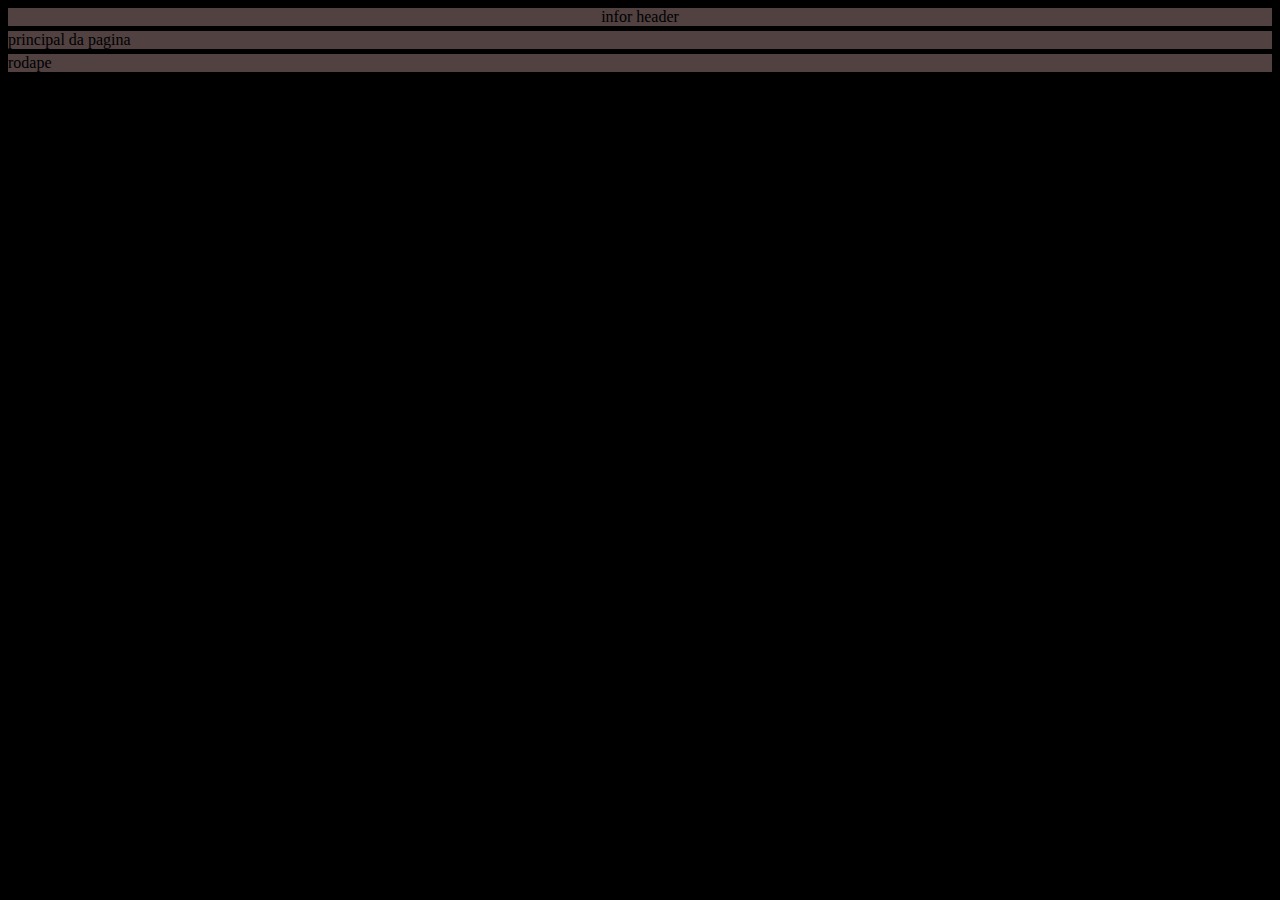
==== index2.html @ 36886854 "Add files via upload" ====
<!DOCTYPE html>
<html lang="en">
<head>
    <meta charset="UTF-8">
    <meta name="viewport" content="width=g, initial-scale=1.0">
    <title>Tarefas</title>
    <link rel="stylesheet" href="style.css">
</head>
<body>
    <header>infor header</header>
    <main>principal da pagina</main>
    <footer>rodape</footer>
</body>
</html>
---- style.css ----
body{
    background-color: black;
    display: grid;
    grid-template-areas: 
        "cab cab cab"
        "pri pri pri"
        "rod rod rod";
    grid-gap: 5px;
    grid-template-columns: 20% auto auto;
    grid-template-rows: auto auto auto;
}

header{
    grid-area: cab;
    justify-content: center;
    text-align: center;
}
main{
    grid-area: pri;
}
footer{
    grid-area: rod;
}

header, aside, main, footer{
    background-color: rgba(255, 255, 255, 0.7);
}

@media only screen and (max-width: 480px) {
    body{
        grid-template-areas: 
        "cab"
        "pri"
        "rod";
        grid-template-columns: 1fr;
        grid-template-rows: auto auto auto;
    }

    aside{
        display: none;
    }
    header{
        display: none;
    }
    
}

p{
    margin: 40px;
    color: black;
    font-family: Georgia, 'Times New Roman', Times, serif;
}

img{
    width: 500px;
    border-radius: 20px;
    justify-content: center;
}

/* Segunda Pagina */
 body{
    display: grid; 
    grid-template-areas: 
        "cabe cabe cabe"
        "prin prin prin"
        "roda roda roda";
        grid-gap: 5px;
        grid-template-columns: 20% auto auto;
        grid-template-rows: auto auto auto;
}

header{
    grid-area: cabe;
}

main{
    grid-area: prin;
}
footer{
    grid-area: roda;
}

header, aside, main, footer{
    background-color: rgba(116, 93, 93, 0.7);
}

@media only screen and (max-width: 480px) {
    body{
        grid-template-areas: 
        "cab"
        "pri"
        "rod";
        grid-template-columns: 1fr;
        grid-template-rows: auto auto auto;
    }

    aside{
        display: none;
    }
    header{
        display: none;
    }
    
}
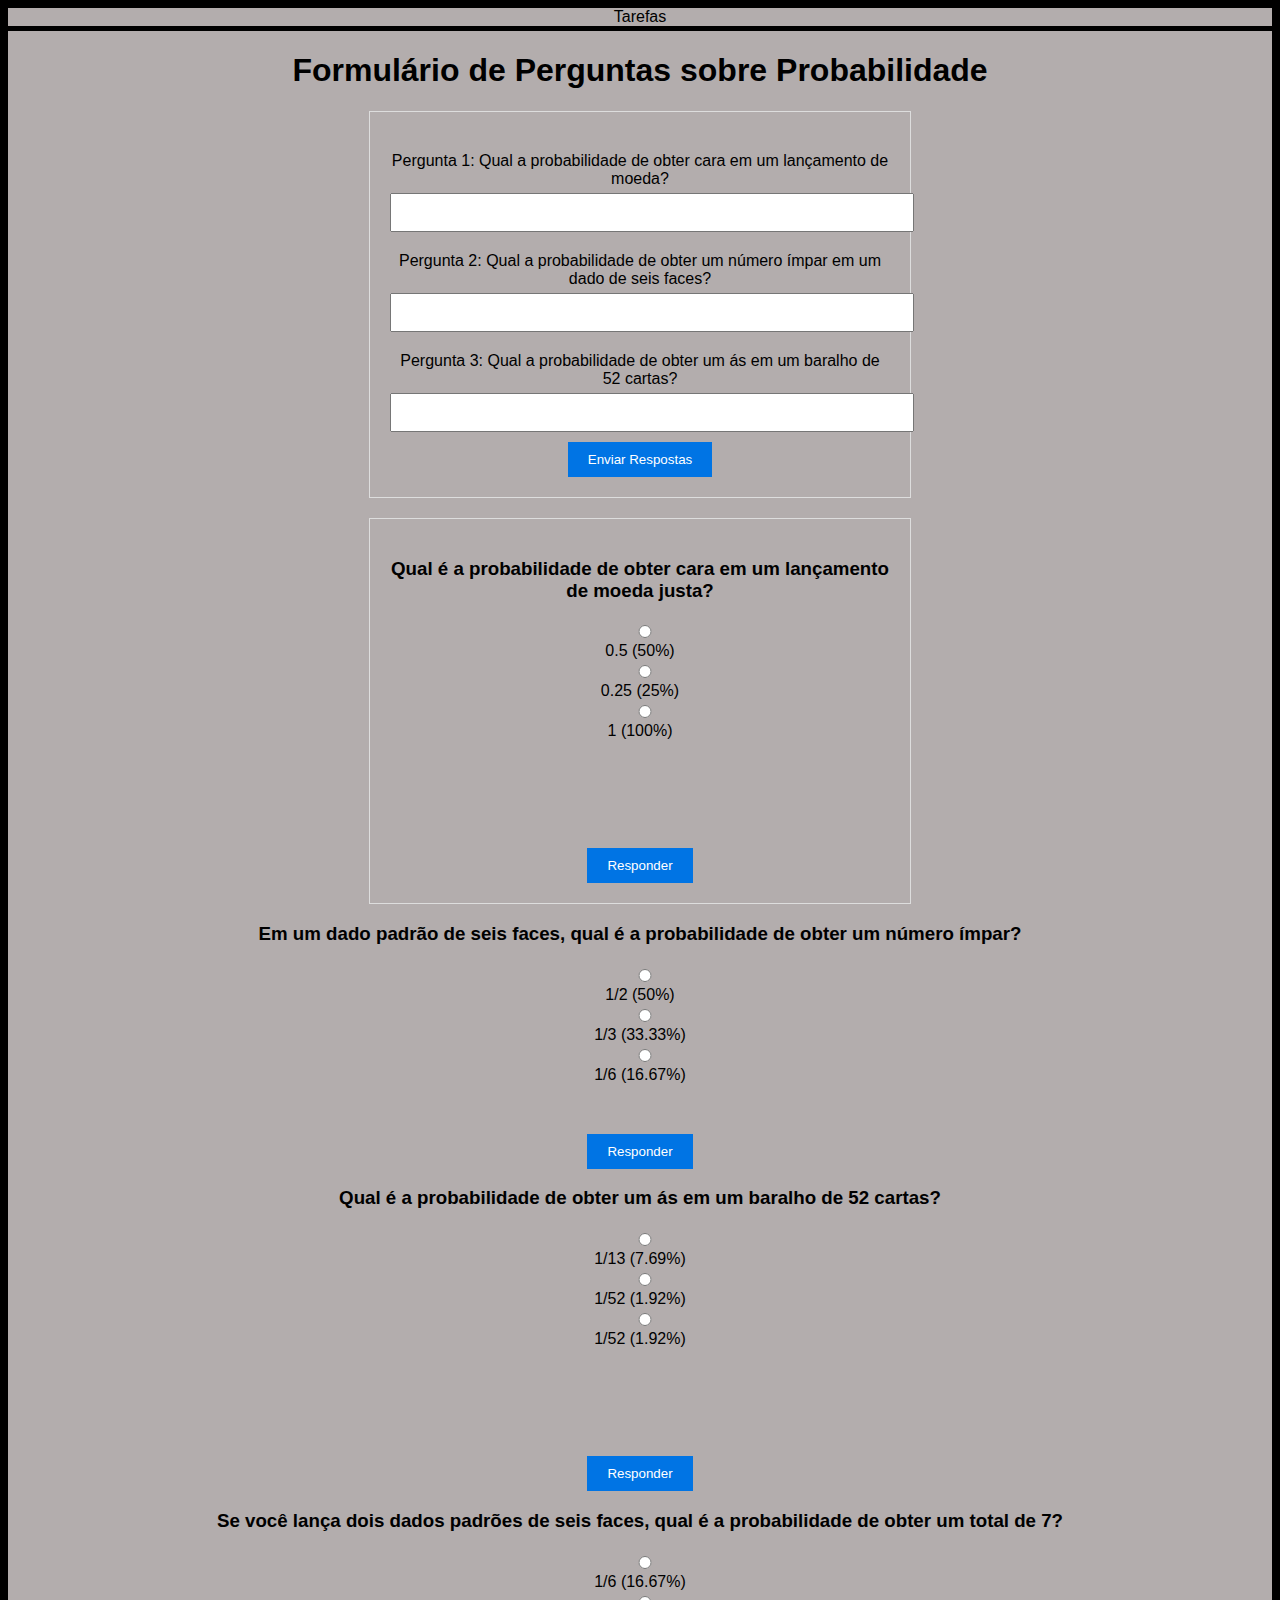
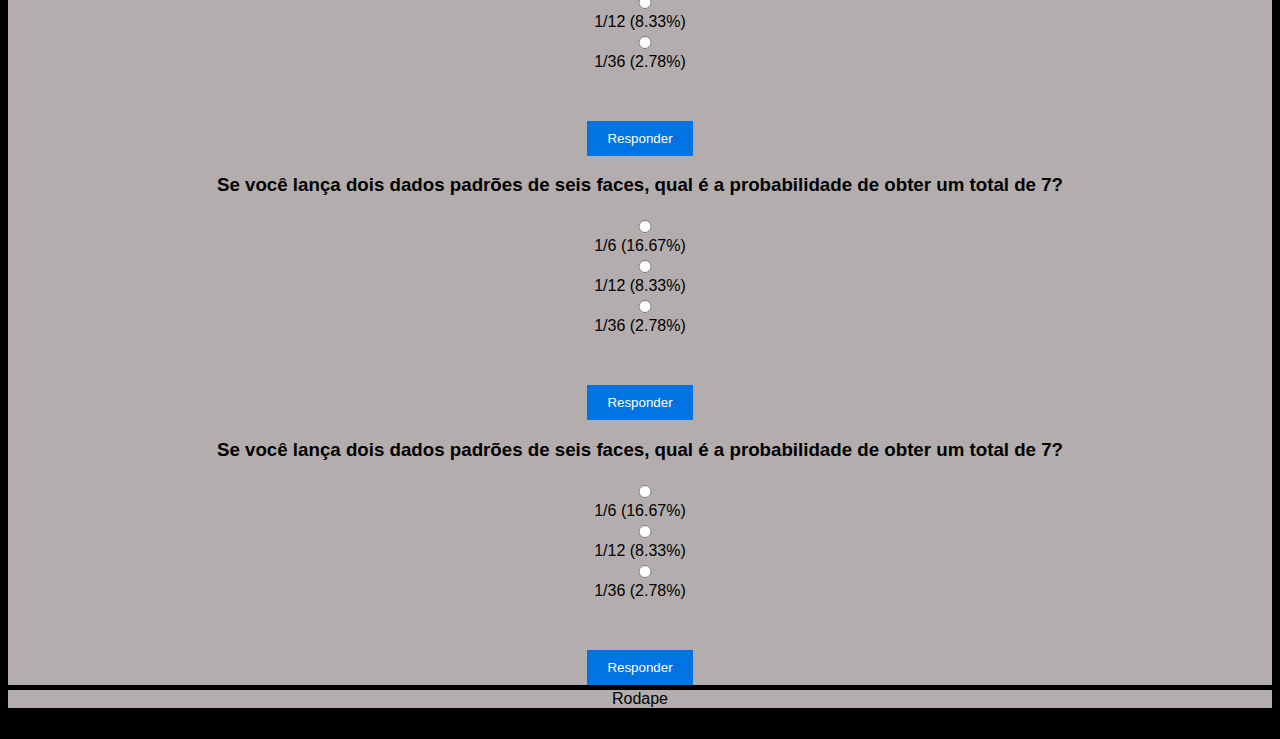
==== commit 5a59f2b2: "Add files via upload" ====
--- a/index2.html
+++ b/index2.html
@@ -2,13 +2,103 @@
 <html lang="en">
 <head>
     <meta charset="UTF-8">
-    <meta name="viewport" content="width=g, initial-scale=1.0">
-    <title>Tarefas</title>
+    <meta name="viewport" content="width=device-width, initial-scale=1.0">
     <link rel="stylesheet" href="style.css">
+    <title>tarefa</title>
 </head>
 <body>
-    <header>infor header</header>
-    <main>principal da pagina</main>
-    <footer>rodape</footer>
+    <header>
+        Tarefas
+    </header>
+
+    <main>
+        <h1>Formulário de Perguntas sobre Probabilidade</h1>
+        <form id="formulario">
+            <div class="pergunta">
+                <label for="pergunta1">Pergunta 1: Qual a probabilidade de obter cara em um lançamento de moeda?</label>
+                <input type="text" id="pergunta1" name="resposta1">
+            </div>
+        
+            <div class="pergunta">
+                <label for="pergunta2">Pergunta 2: Qual a probabilidade de obter um número ímpar em um dado de seis faces?</label>
+                <input type="text" id="pergunta2" name="resposta2">
+            </div>
+        
+            <div class="pergunta">
+                <label for="pergunta3">Pergunta 3: Qual a probabilidade de obter um ás em um baralho de 52 cartas?</label>
+                <input type="text" id="pergunta3" name="resposta3">
+            </div>
+        
+            <button type="button" id="enviar">Enviar Respostas</button>
+        </form>
+        
+        <div id="resultado"></div>
+
+        <form>
+            <h3>Qual é a probabilidade de obter cara em um lançamento de moeda justa?</h3>
+            <input type="radio" name="quest_1" value="correta"> 0.5 (50%)<br>
+            <input type="radio" name="quest_2" value="errada"> 0.25 (25%)<br>
+            <input type="radio" name="quest_2" value="errada"> 1 (100%)<br>
+            <p id="resp_correta_1" class="verde"></p><p id="resp_errada_2" class="vermelho"></p><br>
+
+            <p id="quantos_acertos"></p>
+            <button type="button" onclick="funcao_resposta()">Responder</button>
+    </form>
+    
+            <h3>Em um dado padrão de seis faces, qual é a probabilidade de obter um número ímpar?</h3>
+            <input type="radio" name="quest_2" value="correta">1/2 (50%)<br>
+            <input type="radio" name="quest_3" value="errada">1/3 (33.33%)<br>
+            <input type="radio" name="quest_3" value="errada">1/6 (16.67%)<br>
+            <p id="resp_correta_2" class="verde"></p><p id="resp_errada_3" class="vermelho"></p>
+
+            <p id="quantos_acertos"></p>
+            <button type="button" onclick="funcao_resposta()">Responder</button>
+    </form>
+    
+            <h3>Qual é a probabilidade de obter um ás em um baralho de 52 cartas?</h3>
+            <input type="radio" name="quest_3" value="correta">1/13 (7.69%)<br>
+            <input type="radio" name="quest_4" value="errada"> 1/52 (1.92%)<br>
+            <input type="radio" name="quest_4" value="errada"> 1/52 (1.92%)<br>
+            <p id="resp_correta_3" class="verde"></p><p id="resp_errada_4" class="vermelho"></p><br>
+
+            <p id="quantos_acertos"></p>
+            <button type="button" onclick="funcao_resposta()">Responder</button>
+    </form>
+    
+            <h3>Se você lança dois dados padrões de seis faces, qual é a probabilidade de obter um total de 7?</h3>
+            <input type="radio" name="quest_4" value="correta">  1/6 (16.67%)<br>
+            <input type="radio" name="quest_5" value="errada">1/12 (8.33%) <br>
+            <input type="radio" name="quest_5" value="errada"> 1/36 (2.78%)<br>
+            <p id="resp_correta_4" class="verde"></p><p id="resp_errada_5" class="vermelho"></p>
+    
+            <p id="quantos_acertos"></p>
+                <button type="button" onclick="funcao_resposta()">Responder</button>
+        </form>
+
+        <h3>Se você lança dois dados padrões de seis faces, qual é a probabilidade de obter um total de 7?</h3>
+        <input type="radio" name="quest_4" value="correta">  1/6 (16.67%)<br>
+        <input type="radio" name="quest_5" value="errada">1/12 (8.33%) <br>
+        <input type="radio" name="quest_5" value="errada"> 1/36 (2.78%)<br>
+        <p id="resp_correta_4" class="verde"></p><p id="resp_errada_5" class="vermelho"></p>
+
+        <p id="quantos_acertos"></p>
+            <button type="button" onclick="funcao_resposta()">Responder</button>
+    </form>
+
+    <h3>Se você lança dois dados padrões de seis faces, qual é a probabilidade de obter um total de 7?</h3>
+    <input type="radio" name="quest_4" value="correta">  1/6 (16.67%)<br>
+    <input type="radio" name="quest_5" value="errada">1/12 (8.33%) <br>
+    <input type="radio" name="quest_5" value="errada"> 1/36 (2.78%)<br>
+    <p id="resp_correta_4" class="verde"></p><p id="resp_errada_5" class="vermelho"></p>
+
+    <p id="quantos_acertos"></p>
+        <button type="button" onclick="funcao_resposta()">Responder</button>
+</form>
+
+        <script src="script.js"></script>
+    </main>
+    <footer>Rodape
+
+    </footer>
 </body>
-</html>+</html>>--- a/style.css
+++ b/style.css
@@ -48,7 +48,7 @@
 p{
     margin: 40px;
     color: black;
-    font-family: Georgia, 'Times New Roman', Times, serif;
+   font-family: 'Lucida Sans', 'Lucida Sans Regular', 'Lucida Grande', 'Lucida Sans Unicode', Geneva, Verdana, sans-serif;
 }
 
 img{
@@ -81,7 +81,7 @@
 }
 
 header, aside, main, footer{
-    background-color: rgba(116, 93, 93, 0.7);
+    background-color: rgba(255, 247, 247, 0.7);
 }
 
 @media only screen and (max-width: 480px) {
@@ -103,3 +103,83 @@
     
 }
 
+#imagemDinamica {
+    width: 600px;
+    height: 400px;
+}
+
+#alterarImagem {
+    background-color: #000000;
+    color: #ffffff;
+    padding: 30px 20px;
+    border: none;
+    cursor: pointer;
+}
+
+body {
+    font-family: Arial, sans-serif;
+    text-align: center;
+}
+
+form {
+    max-width: 500px;
+    margin: 0 auto;
+}
+
+.pergunta {
+    margin-top: 20px;
+}
+
+label {
+    display: block;
+}
+
+input {
+    width: 100%;
+    padding: 10px;
+    margin-top: 5px;
+}
+
+button {
+    background-color: #0074e4;
+    color: #fff;
+    padding: 10px 20px;
+    border: none;
+    cursor: pointer;
+    margin-top: 20px;
+}
+
+#resultado {
+    margin-top: 20px;
+}
+
+body {
+    font-family: Arial, sans-serif;
+    text-align: center;
+}
+
+form {
+    max-width: 500px;
+    margin: 0 auto;
+    border: 1px solid #ddd;
+    padding: 20px;
+    margin-top: 20px;
+}
+
+label {
+    display: block;
+    margin-top: 10px;
+}
+
+button {
+    background-color: #0074e4;
+    color: #fff;
+    padding: 10px 20px;
+    border: none;
+    cursor: pointer;
+    margin-top: 10px;
+}
+
+#resultado1, #resultado2, #resultado3, #resultado4, #resultado5, #resultado6, #resultado7, #resultado8, #resultado9, #resultado10 {
+    margin-top: 20px;
+}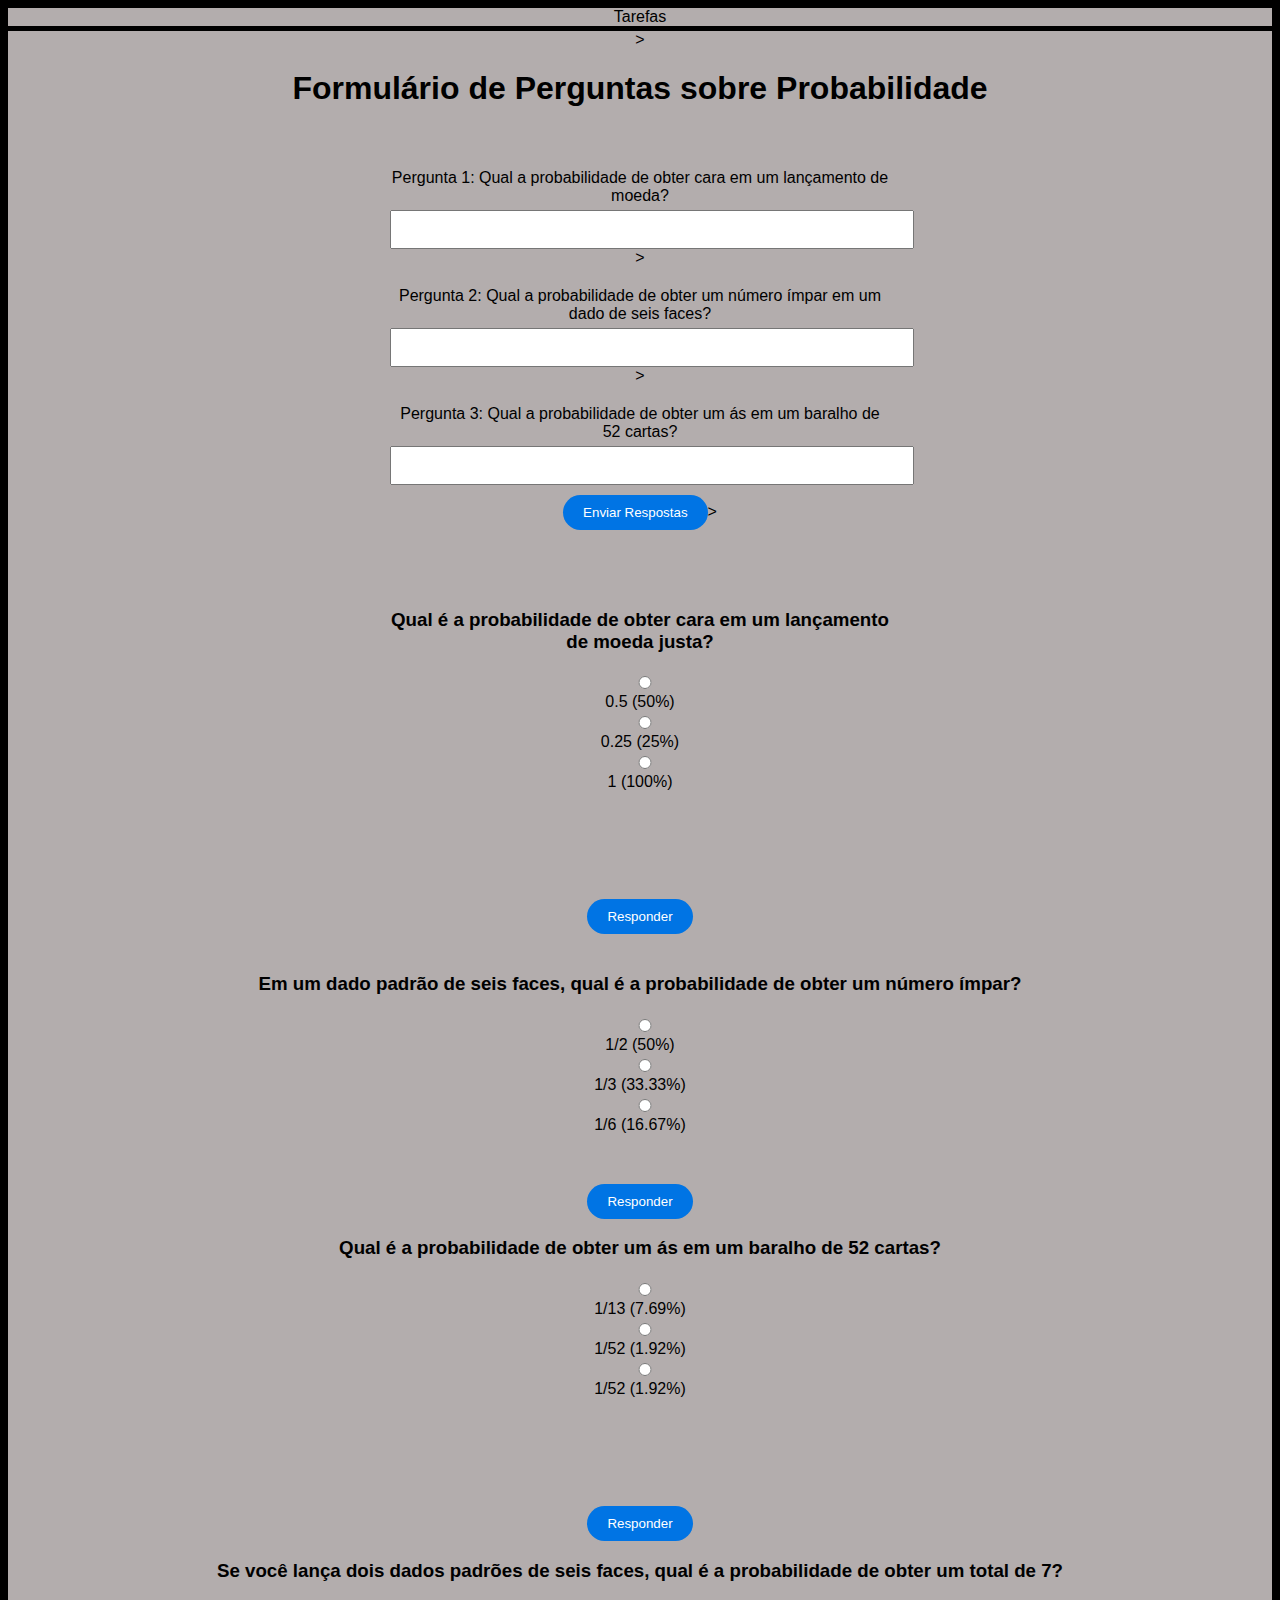
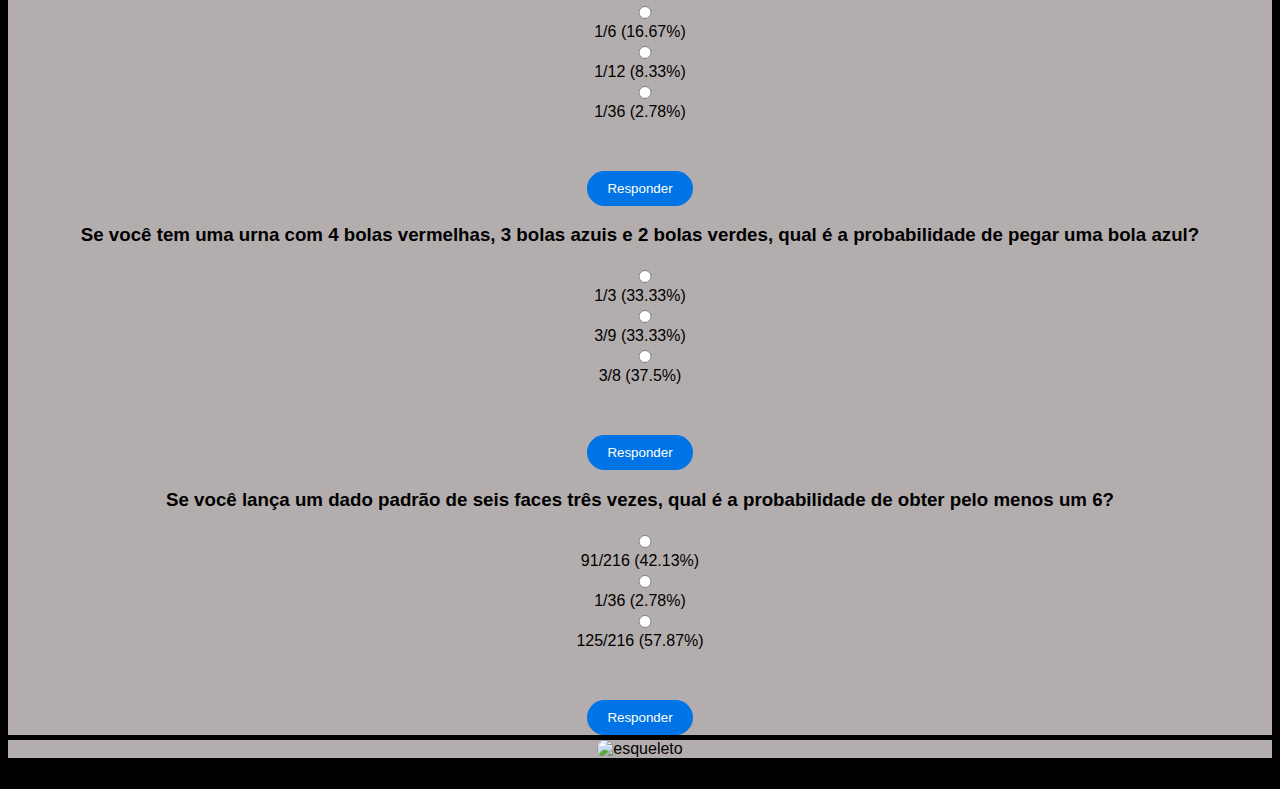
==== commit ed6e81f3: "Add files via upload" ====
--- a/index2.html
+++ b/index2.html
@@ -11,58 +11,57 @@
         Tarefas
     </header>
 
-    <main>
+    <main> <!--inicio das pergunts escritas da segunda pagina-->>
         <h1>Formulário de Perguntas sobre Probabilidade</h1>
         <form id="formulario">
             <div class="pergunta">
                 <label for="pergunta1">Pergunta 1: Qual a probabilidade de obter cara em um lançamento de moeda?</label>
-                <input type="text" id="pergunta1" name="resposta1">
+                <input type="text" id="pergunta1" name="resposta1"><!--onde colocar a resposta-->>
             </div>
         
             <div class="pergunta">
                 <label for="pergunta2">Pergunta 2: Qual a probabilidade de obter um número ímpar em um dado de seis faces?</label>
-                <input type="text" id="pergunta2" name="resposta2">
+                <input type="text" id="pergunta2" name="resposta2"><!--onde colocar a resposta-->>
             </div>
         
             <div class="pergunta">
                 <label for="pergunta3">Pergunta 3: Qual a probabilidade de obter um ás em um baralho de 52 cartas?</label>
-                <input type="text" id="pergunta3" name="resposta3">
+                <input type="text" id="pergunta3" name="resposta3"><!--onde colocar a resposta-->
             </div>
-        
-            <button type="button" id="enviar">Enviar Respostas</button>
+         <!--final-->
+            <button type="button" id="enviar">Enviar Respostas</button><!--botão onde enviar a resposta-->>
         </form>
         
         <div id="resultado"></div>
 
         <form>
             <h3>Qual é a probabilidade de obter cara em um lançamento de moeda justa?</h3>
-            <input type="radio" name="quest_1" value="correta"> 0.5 (50%)<br>
-            <input type="radio" name="quest_2" value="errada"> 0.25 (25%)<br>
-            <input type="radio" name="quest_2" value="errada"> 1 (100%)<br>
+            <input type="radio" name="quest_1" value="correta"> 0.5 (50%)<br><!--opções pra responder a pergunta-->
+            <input type="radio" name="quest_2" value="errada"> 0.25 (25%)<br><!--opções pra responder a pergunta-->
+            <input type="radio" name="quest_2" value="errada"> 1 (100%)<br><!--opções pra responder a pergunta-->
             <p id="resp_correta_1" class="verde"></p><p id="resp_errada_2" class="vermelho"></p><br>
 
             <p id="quantos_acertos"></p>
-            <button type="button" onclick="funcao_resposta()">Responder</button>
+            <button type="button" onclick="funcao_resposta()">Responder</button><!--botão pra enviar a resposta-->
     </form>
     
             <h3>Em um dado padrão de seis faces, qual é a probabilidade de obter um número ímpar?</h3>
-            <input type="radio" name="quest_2" value="correta">1/2 (50%)<br>
-            <input type="radio" name="quest_3" value="errada">1/3 (33.33%)<br>
-            <input type="radio" name="quest_3" value="errada">1/6 (16.67%)<br>
+            <input type="radio" name="quest_2" value="correta">1/2 (50%)<br><!--opções pra responder a pergunta-->
+            <input type="radio" name="quest_3" value="errada">1/3 (33.33%)<br><!--opções pra responder a pergunta-->
+            <input type="radio" name="quest_3" value="errada">1/6 (16.67%)<br><!--opções pra responder a pergunta-->
             <p id="resp_correta_2" class="verde"></p><p id="resp_errada_3" class="vermelho"></p>
 
             <p id="quantos_acertos"></p>
-            <button type="button" onclick="funcao_resposta()">Responder</button>
-    </form>
+            <button type="button" onclick="funcao_resposta()">Responder</button><!--botão pra enviar a resposta-->
     
             <h3>Qual é a probabilidade de obter um ás em um baralho de 52 cartas?</h3>
-            <input type="radio" name="quest_3" value="correta">1/13 (7.69%)<br>
-            <input type="radio" name="quest_4" value="errada"> 1/52 (1.92%)<br>
-            <input type="radio" name="quest_4" value="errada"> 1/52 (1.92%)<br>
+            <input type="radio" name="quest_3" value="correta">1/13 (7.69%)<br><!--opções pra responder a pergunta-->
+            <input type="radio" name="quest_4" value="errada"> 1/52 (1.92%)<br><!--opções pra responder a pergunta-->
+            <input type="radio" name="quest_4" value="errada"> 1/52 (1.92%)<br><!--opções pra responder a pergunta-->
             <p id="resp_correta_3" class="verde"></p><p id="resp_errada_4" class="vermelho"></p><br>
 
             <p id="quantos_acertos"></p>
-            <button type="button" onclick="funcao_resposta()">Responder</button>
+            <button type="button" onclick="funcao_resposta()">Responder</button><!--botão pra enviar a resposta-->
     </form>
     
             <h3>Se você lança dois dados padrões de seis faces, qual é a probabilidade de obter um total de 7?</h3>
@@ -75,20 +74,20 @@
                 <button type="button" onclick="funcao_resposta()">Responder</button>
         </form>
 
-        <h3>Se você lança dois dados padrões de seis faces, qual é a probabilidade de obter um total de 7?</h3>
-        <input type="radio" name="quest_4" value="correta">  1/6 (16.67%)<br>
-        <input type="radio" name="quest_5" value="errada">1/12 (8.33%) <br>
-        <input type="radio" name="quest_5" value="errada"> 1/36 (2.78%)<br>
+        <h3>Se você tem uma urna com 4 bolas vermelhas, 3 bolas azuis e 2 bolas verdes, qual é a probabilidade de pegar uma bola azul?</h3>
+        <input type="radio" name="quest_4" value="correta"> 1/3 (33.33%)<br>
+        <input type="radio" name="quest_5" value="errada">3/9 (33.33%)<br>
+        <input type="radio" name="quest_5" value="errada">3/8 (37.5%)<br>
         <p id="resp_correta_4" class="verde"></p><p id="resp_errada_5" class="vermelho"></p>
 
         <p id="quantos_acertos"></p>
             <button type="button" onclick="funcao_resposta()">Responder</button>
     </form>
 
-    <h3>Se você lança dois dados padrões de seis faces, qual é a probabilidade de obter um total de 7?</h3>
-    <input type="radio" name="quest_4" value="correta">  1/6 (16.67%)<br>
-    <input type="radio" name="quest_5" value="errada">1/12 (8.33%) <br>
+    <h3>Se você lança um dado padrão de seis faces três vezes, qual é a probabilidade de obter pelo menos um 6?</h3>
+    <input type="radio" name="quest_4" value="correta"> 91/216 (42.13%)<br>
     <input type="radio" name="quest_5" value="errada"> 1/36 (2.78%)<br>
+    <input type="radio" name="quest_5" value="errada">125/216 (57.87%) <br>
     <p id="resp_correta_4" class="verde"></p><p id="resp_errada_5" class="vermelho"></p>
 
     <p id="quantos_acertos"></p>
@@ -96,9 +95,11 @@
 </form>
 
         <script src="script.js"></script>
+        <!--final do java-->
     </main>
-    <footer>Rodape
-
+    <footer>
+      <img src="imagens/img3.jpeg" alt="esqueleto">
+      <!--imagem do esqueleto no final da pagina-->
     </footer>
 </body>
 </html>>--- a/style.css
+++ b/style.css
@@ -1,6 +1,7 @@
+/*Primeira pagina*/
 body{
     background-color: black;
-    display: grid;
+    display: grid;/*grid*/
     grid-template-areas: 
         "cab cab cab"
         "pri pri pri"
@@ -12,8 +13,6 @@
 
 header{
     grid-area: cab;
-    justify-content: center;
-    text-align: center;
 }
 main{
     grid-area: pri;
@@ -25,7 +24,7 @@
 header, aside, main, footer{
     background-color: rgba(255, 255, 255, 0.7);
 }
-
+/*grid responsivo (bem era pra ser)*/
 @media only screen and (max-width: 480px) {
     body{
         grid-template-areas: 
@@ -45,13 +44,13 @@
     
 }
 
-p{
+p{/*tamanho,jeito e cor das letras*/
     margin: 40px;
     color: black;
    font-family: 'Lucida Sans', 'Lucida Sans Regular', 'Lucida Grande', 'Lucida Sans Unicode', Geneva, Verdana, sans-serif;
 }
 
-img{
+img{/*configuraçoes das imagens*/
     width: 500px;
     border-radius: 20px;
     justify-content: center;
@@ -59,7 +58,7 @@
 
 /* Segunda Pagina */
  body{
-    display: grid; 
+    display: grid; /*grid da segunda pagina*/
     grid-template-areas: 
         "cabe cabe cabe"
         "prin prin prin"
@@ -83,7 +82,7 @@
 header, aside, main, footer{
     background-color: rgba(255, 247, 247, 0.7);
 }
-
+/*grid responsivo da segunda pagina (bem era pra ser)*/
 @media only screen and (max-width: 480px) {
     body{
         grid-template-areas: 
@@ -102,7 +101,7 @@
     }
     
 }
-
+/*codigo da imagem dinamica (mudar imagem)*/
 #imagemDinamica {
     width: 600px;
     height: 400px;
@@ -115,7 +114,7 @@
     border: none;
     cursor: pointer;
 }
-
+/*inicio da pagina de perguntas*/
 body {
     font-family: Arial, sans-serif;
     text-align: center;
@@ -140,7 +139,7 @@
     margin-top: 5px;
 }
 
-button {
+button { /*configuraçoes do botão da pergunta*/
     background-color: #0074e4;
     color: #fff;
     padding: 10px 20px;
@@ -155,13 +154,11 @@
 
 body {
     font-family: Arial, sans-serif;
-    text-align: center;
 }
 
 form {
     max-width: 500px;
     margin: 0 auto;
-    border: 1px solid #ddd;
     padding: 20px;
     margin-top: 20px;
 }
@@ -171,15 +168,17 @@
     margin-top: 10px;
 }
 
-button {
+button { /*configuraçoes do botão da pergunta*/
     background-color: #0074e4;
     color: #fff;
     padding: 10px 20px;
     border: none;
     cursor: pointer;
     margin-top: 10px;
+    border-radius: 20px;
 }
 
 #resultado1, #resultado2, #resultado3, #resultado4, #resultado5, #resultado6, #resultado7, #resultado8, #resultado9, #resultado10 {
     margin-top: 20px;
-}+}
+/*final da pagina das peruntas*/